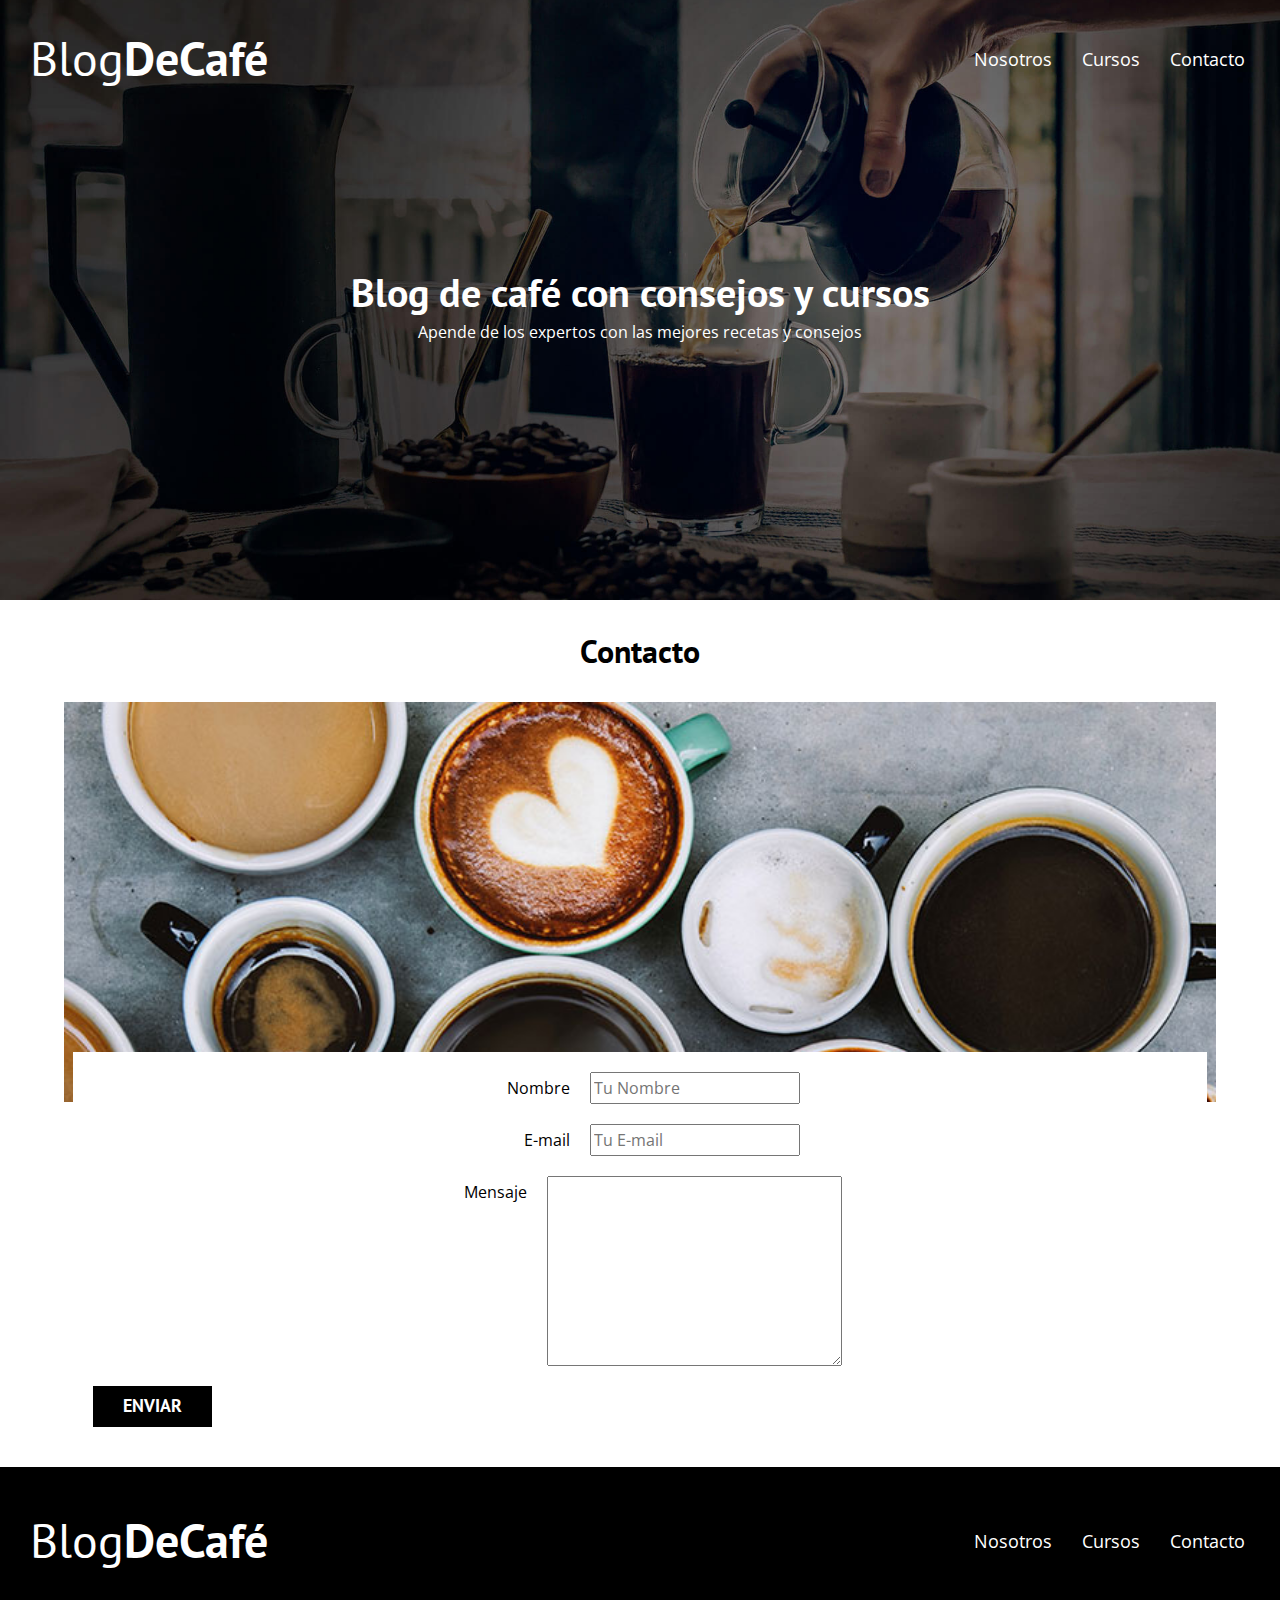
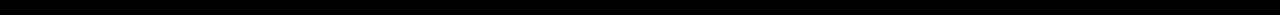
==== contacto.html @ 0ca1a42e "se termino la seccion entrada y esta en proceso el contacto" ====
<!DOCTYPE html>
<html lang="en">
<head>
    <meta charset="UTF-8">
    <meta http-equiv="X-UA-Compatible" content="IE=edge">
    <meta name="viewport" content="width=device-width, initial-scale=1.0">
    <title>Document</title>
    <link rel="stylesheet" href="css/normalize.css">
    <link rel="preconnect" href="https://fonts.googleapis.com">
    <link rel="preconnect" href="https://fonts.gstatic.com" crossorigin>
    <link href="https://fonts.googleapis.com/css2?family=Open+Sans&family=PT+Sans:wght@400;700&display=swap" rel="stylesheet">
    <link rel="stylesheet" href="css/style.css">
</head>
<body>

    <header class="header">

        <div class="contenedor__navegacion">  
            <div class="barra">   
                <a href="index.html" class="logo">
                    <h1 class="logo__nombre no-margin centrar-texto">Blog<span class="logo__bold">DeCafé</span></h1>
                </a>

                <nav class="navegacion">
                    <a class="navegacion_enlace" href="nosotros.html">Nosotros</a>
                    <a class="navegacion_enlace" href="cursos.html">Cursos</a>
                    <a class="navegacion_enlace" href="contacto.html">Contacto</a>
                </nav>
            </div>
        </div>   

        <div class="header__texto">
            <h2 class="no-margin">Blog de café con consejos y cursos</h2>
            <p class="no-margin">Apende de los expertos con las mejores recetas y consejos</p>
        </div>
    </header>

    <div class="contenedor">   
        <h3 class="centrar-texto">Contacto</h3>        
        <div class="imagen__formulario"></div>
    
        <form action="" class="contenedor-formulario">
            <div class="campo">
                <label class="campo__label" for="nombre">Nombre</label>
                <input class="campo_input" type="text" placeholder="Tu Nombre" id="nombre">
            </div>
            
            <div class="campo">
                <label class="campo__label" for="email">E-mail</label>
                <input class="campo_input" type="text" placeholder="Tu E-mail" id="email">
            </div>

            <div class="campo">
                <label class="campo__label" for="mensaje">Mensaje</label>
                <textarea class="campo_input" name="" id="" cols="30" rows="10" id="mensaje"></textarea>
            </div>
            
            <div  >
                <input type="submit" value="Enviar" class="boton boton--primario">
            </div>
            
        </form>
    
    </div>

    <footer class="footer">
        <div class="contenedor__footer">
            <div class="barra">   
                <a href="index.html" class="logo">
                    <h1 class="logo__nombre no-margin centrar-texto">Blog<span class="logo__bold">DeCafé</span></h1>
                </a>

                <nav class="navegacion">
                    <a class="navegacion_enlace" href="nosotros.html">Nosotros</a>
                    <a class="navegacion_enlace" href="cursos.html">Cursos</a>
                    <a class="navegacion_enlace" href="contacto.html">Contacto</a>
                </nav>
            </div>
        </div>
    </footer>
    
</body>
</html>
---- css/style.css ----
:root{
    --fuenteHeading: 'PT Sans', sans-serif;
    --fuenteParrafos: 'Open Sans', sans-serif;

    --primario: #784d3c;
    --blanco: #ffffff;
    --negro: #000000;
    --gris: #e1e1e1;
}

html{
    box-sizing: border-box;
    font-size: 62.5%; 
}

*, *b:before, *after{
    box-sizing: inherit;
}

body{
    font-family: var(--fuenteParrafos);
    font-size: 1.6rem;
    line-height: 2;
}

/* Globales */
.contenedor{
    max-width: 120rem;
    width: 90%;
    margin: 0 auto;
}

a{
    text-decoration: none;
}

h1, h2, h3, h4{
    font-family: var(--fuenteHeading);
    line-height: 1.2;
}
h1{
    font-size: 4.8rem;
}
h2{
    font-size: 4rem;
}
h3{
    font-size: 3.2rem;
}
h4{
    font-size: 2.8rem;
}
img{
    max-width: 100%;
}
/* Utilidades */
.no-margin{
    margin: 0;
}
.no-padding{
    padding: 0;
}
.centrar-texto{
    text-align: center;
}

/* Header */
.header{
    background-image: url(../img/banner.jpg);
    height: 60rem;
    background-size: cover;
    background-repeat: no-repeat;
    background-position: center center;
}

.logo{
    color: var(--blanco);
}

.logo__nombre{
    font-weight: 400;
}

.logo__bold{
    font-weight: 700;
}

.header__texto{
    color: var(--blanco);
    text-align: center;
    margin-top: 5rem;
}

/* Navegacion */
nav.navegacion a{
    color: var(--blanco);
    display: block;
    font-size: 1.8rem;
    text-align: center;
    margin: 0.5rem;
}

/* Blog */

.boton{
    color: var(--blanco);
    display: block;
    text-align: center;
    font-family: var(--fuenteHeading);
    font-size: 1.8rem;
    text-transform: uppercase;
    font-weight: 700;
    border: none;
    margin-bottom: 2rem;
    padding: 1rem 3rem;
}

.boton--primario{
    background-color: var(--negro);
}

.boton--secundario{
    background-color: var(--primario);
}

.entrada{
    border-bottom: 1px solid var(--gris);
    margin-bottom: 2rem;
}

.entrada:last-of-type{
    border: none;
    margin-bottom: 0;
}

.cursos li{
    list-style: none;
}

.cursos__nombre{
    font-weight: bold;
    font-size: 2rem;
}

.lista-cursos{
    margin-top: 1rem;
    border-bottom: 1px solid var(--gris);
    margin-bottom: 2rem;
}

.lista-cursos:last-of-type{
    border: none;
    margin-bottom: 0;
    
}
li.lista-cursos p{
    font-family: var(--fuenteHeading);
}

/* footer */

.footer{
    background-color: var(--negro);
    padding: 1.5rem 0;
}

/* nosotros */

.contenedor-general-nosotros{
    padding-bottom: 2rem;
}

/* cursos */

.curso{
    padding: 3rem 0;
    border-bottom: 1px solid var(--gris);
}

.curso:last-of-type{
    border: none;
}

/* contacto */

/* lo ponemos como background */
.imagen__formulario{
    background-image: url(../img/nosotros.jpg);
    height: 40rem;
    background-repeat: no-repeat;
    background-size: cover;
}

.contenedor-formulario{
    background-color: var(--blanco);
    width: 95%;
    margin: -5rem auto 0 auto;
    padding: 2rem;
}

.campo{
    display: flex;
    justify-content: center;
    margin-bottom: 2rem;
}

.campo__label{
    flex: 0 0 9rem;
    text-align: right;
    padding-right: 2rem
}

.campo__input{
    flex: 1;
    border: 1px solid var(--gris);
}

@media only screen and (min-width: 768px){
    .barra{
        display: flex;
        justify-content: space-between;
        align-items: center;
        padding: 3rem;
    }

    .navegacion{
        display: flex;
        gap: 2rem;
    }

    .header__texto{
        margin-top: 15rem;
    }
    
    /* BLOG */
    .contenedor-principal{
        display: grid;
        grid-template-columns: 2fr 1fr;
        column-gap: 4rem;
    }

    .boton{
        display:inline-block;
    }

    /* nosotros */

    .contenedor-nosotros{
        display: grid;
        grid-template-columns: repeat(2, 1fr);
        gap: 2rem;
    }

    .curso{
        display: grid;
        grid-template-columns: 0.3fr 0.8fr;
        gap: 2rem;
    }

}
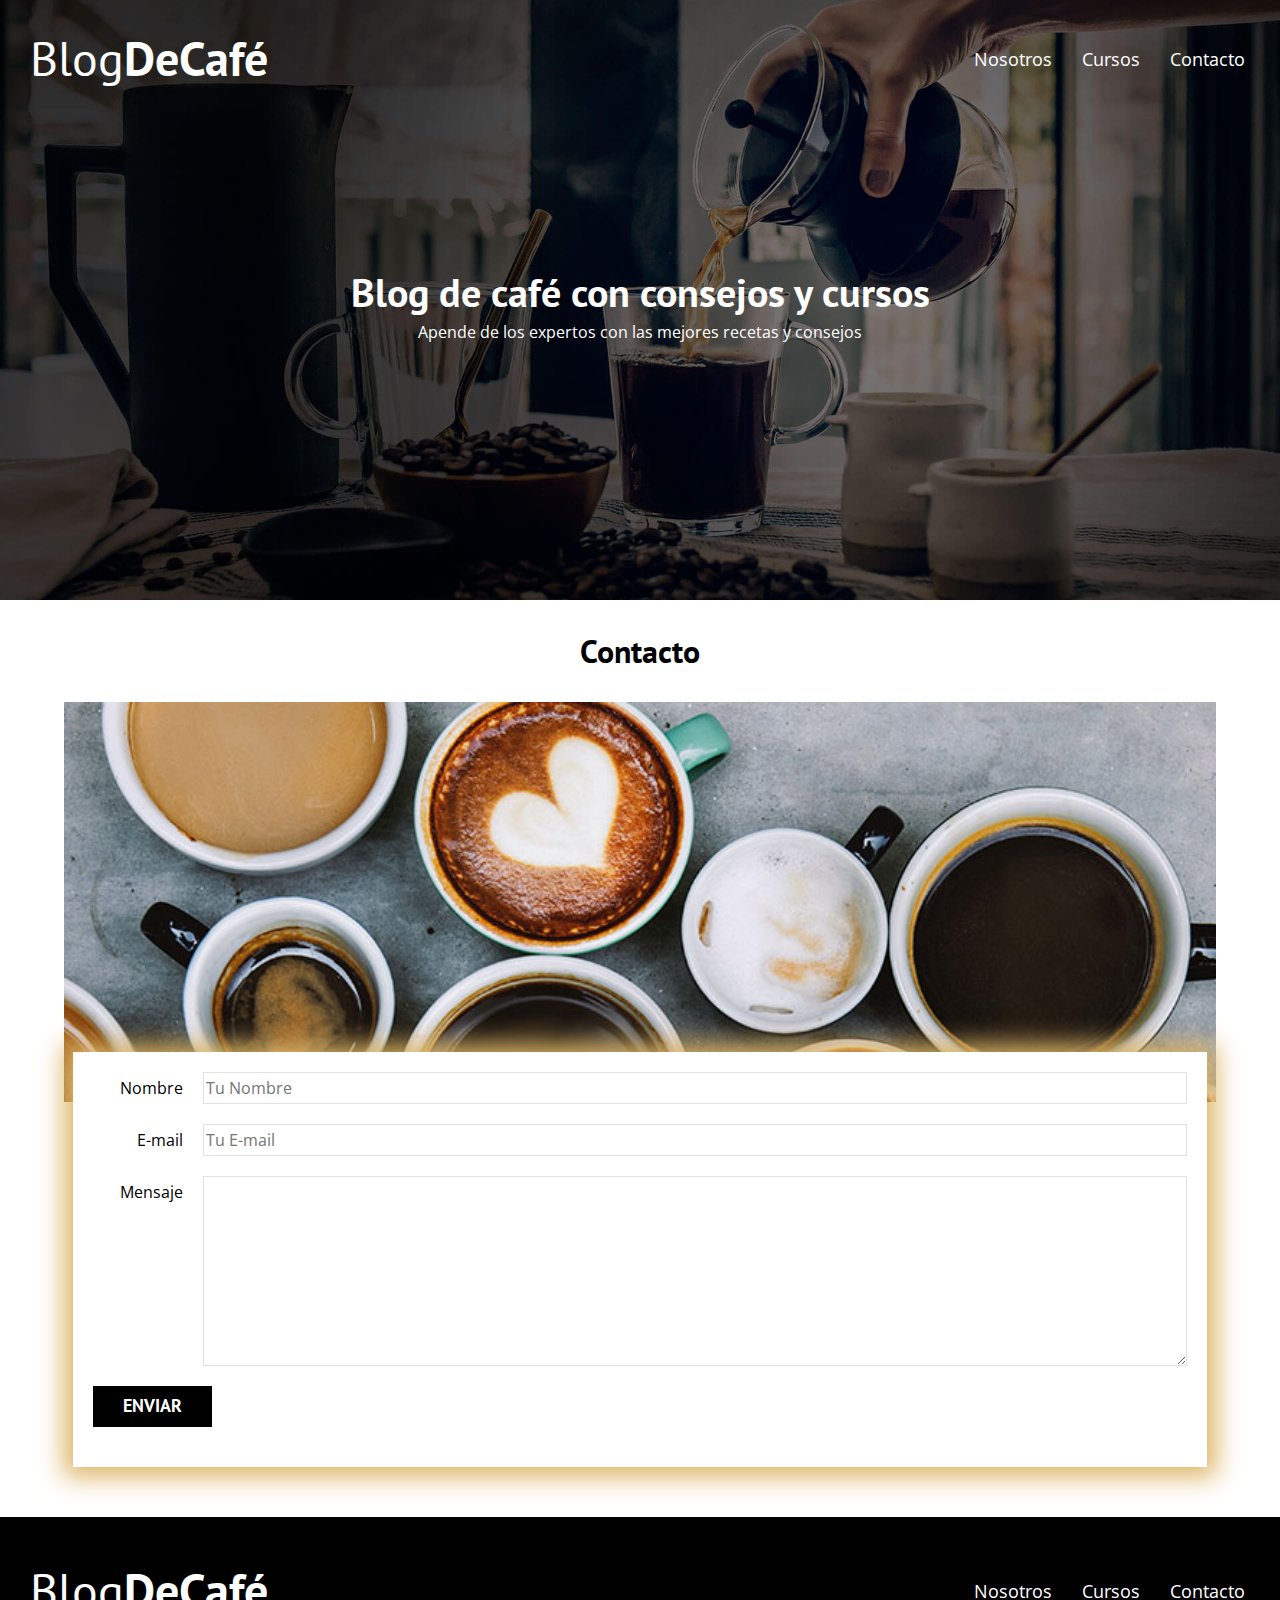
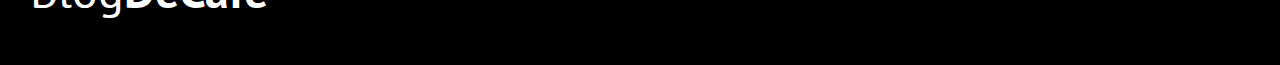
==== commit 5c9325f8: "se termino formulario de contacto" ====
--- a/contacto.html
+++ b/contacto.html
@@ -42,17 +42,17 @@
         <form action="" class="contenedor-formulario">
             <div class="campo">
                 <label class="campo__label" for="nombre">Nombre</label>
-                <input class="campo_input" type="text" placeholder="Tu Nombre" id="nombre">
+                <input class="campo__input" type="text" placeholder="Tu Nombre" id="nombre">
             </div>
             
             <div class="campo">
                 <label class="campo__label" for="email">E-mail</label>
-                <input class="campo_input" type="text" placeholder="Tu E-mail" id="email">
+                <input class="campo__input" type="text" placeholder="Tu E-mail" id="email">
             </div>
 
             <div class="campo">
                 <label class="campo__label" for="mensaje">Mensaje</label>
-                <textarea class="campo_input" name="" id="" cols="30" rows="10" id="mensaje"></textarea>
+                <textarea class="campo__input campo__field--textarea" name="" id="" cols="30" rows="10" id="mensaje"></textarea>
             </div>
             
             <div  >
--- a/css/style.css
+++ b/css/style.css
@@ -194,9 +194,12 @@
 .contenedor-formulario{
     background-color: var(--blanco);
     width: 95%;
-    margin: -5rem auto 0 auto;
+    margin: -5rem auto 5rem auto;
     padding: 2rem;
-}
+    -webkit-box-shadow: 0px 1px 24px 9px rgba(222,181,101,1);
+    -moz-box-shadow: 0px 1px 24px 9px rgba(222,181,101,1);
+    box-shadow: 0px 1px 24px 9px rgba(222,181,101,1);
+}   
 
 .campo{
     display: flex;
@@ -205,14 +208,20 @@
 }
 
 .campo__label{
-    flex: 0 0 9rem;
+    /* le decimos q no tiene factor de crecimiento */
+    flex: 0 0 9rem; 
     text-align: right;
     padding-right: 2rem
 }
 
 .campo__input{
+    /* todo el espacio que quede disponible lo va a ocupar el input con flex 1 */
     flex: 1;
     border: 1px solid var(--gris);
+}
+
+.boton:hover{
+    cursor: pointer;
 }
 
 @media only screen and (min-width: 768px){
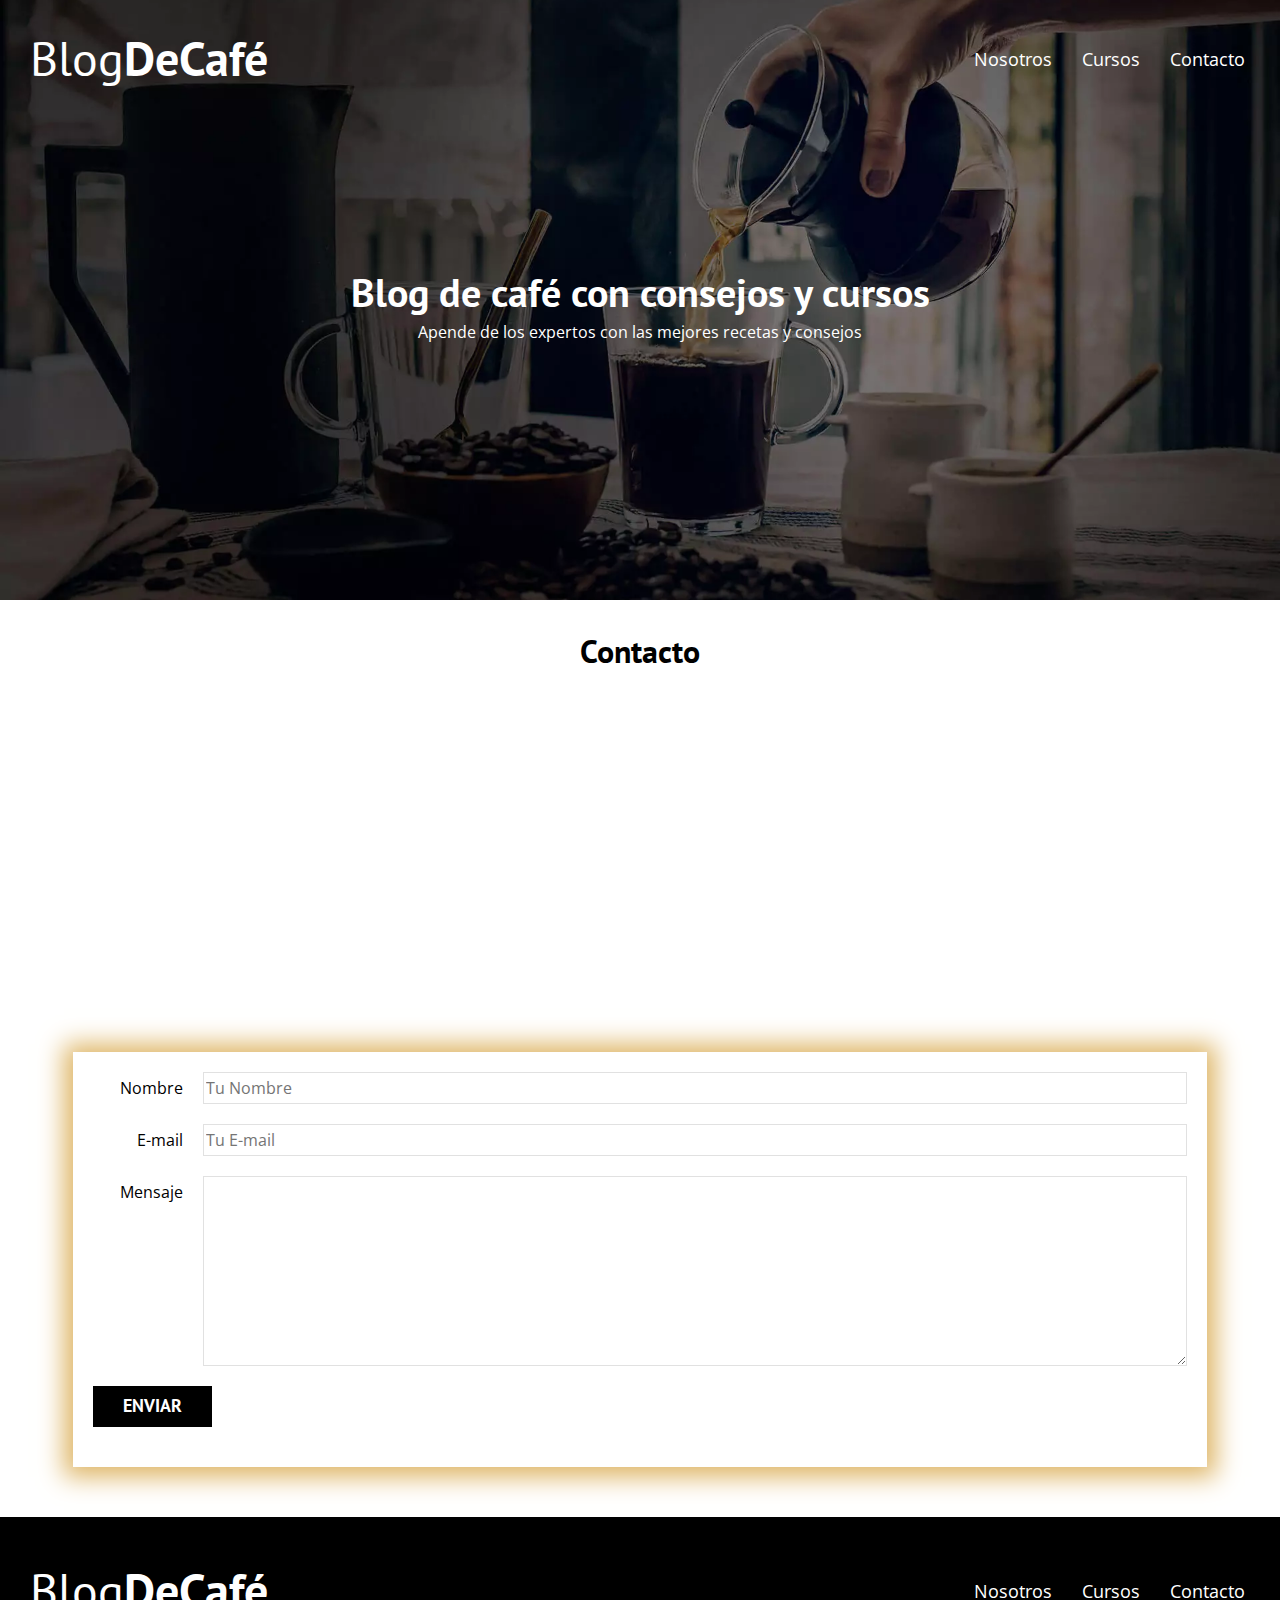
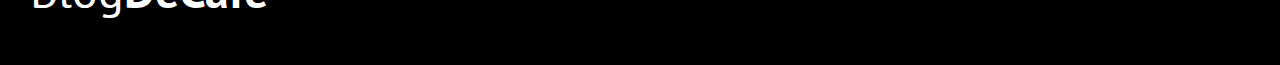
==== commit 8207ebe8: "ultimo cambio" ====
--- a/contacto.html
+++ b/contacto.html
@@ -5,11 +5,19 @@
     <meta http-equiv="X-UA-Compatible" content="IE=edge">
     <meta name="viewport" content="width=device-width, initial-scale=1.0">
     <title>Document</title>
-    <link rel="stylesheet" href="css/normalize.css">
     <link rel="preconnect" href="https://fonts.googleapis.com">
     <link rel="preconnect" href="https://fonts.gstatic.com" crossorigin>
+
+    <!-- preload (es para lo q necesito que se cargue si o si de la manera mas rapida posible)-->
+    <link rel="preload" href="css/normalize.css" as="style">
+    <link rel="stylesheet" href="css/normalize.css">
+
+    <link rel="preload" href="css/style.css" as="style">
+    <link rel="stylesheet" href="css/style.css">
+
+    <link rel="preload" href="https://fonts.googleapis.com/css2?family=Open+Sans&family=PT+Sans:wght@400;700&display=swap" crossorigin="crossorigin" as="font" >
     <link href="https://fonts.googleapis.com/css2?family=Open+Sans&family=PT+Sans:wght@400;700&display=swap" rel="stylesheet">
-    <link rel="stylesheet" href="css/style.css">
+
 </head>
 <body>
 
@@ -79,5 +87,6 @@
         </div>
     </footer>
     
+    <script src="js/modernizr.js"></script>
 </body>
 </html>--- a/css/style.css
+++ b/css/style.css
@@ -65,8 +65,16 @@
 }
 
 /* Header */
+
+/* parte en la que utilizamos el modernizr */
+.webp .header{
+    background-image: url(../img/banner.webp);
+}
+.no-webp .header{
+    background-image: url(../img/banner.jpg);
+}
+
 .header{
-    background-image: url(../img/banner.jpg);
     height: 60rem;
     background-size: cover;
     background-repeat: no-repeat;
@@ -183,9 +191,16 @@
 
 /* contacto */
 
+.webp .imagen__formulario{
+    background-image: url(../img/nosotros.webp);
+}
+
+.no-webp .imagen__formulario{
+    background-image: url(../img/nosotros.jpg);
+}
+
 /* lo ponemos como background */
 .imagen__formulario{
-    background-image: url(../img/nosotros.jpg);
     height: 40rem;
     background-repeat: no-repeat;
     background-size: cover;
--- a/css/style.css
+++ b/css/style.css
@@ -65,8 +65,16 @@
 }
 
 /* Header */
+
+/* parte en la que utilizamos el modernizr */
+.webp .header{
+    background-image: url(../img/banner.webp);
+}
+.no-webp .header{
+    background-image: url(../img/banner.jpg);
+}
+
 .header{
-    background-image: url(../img/banner.jpg);
     height: 60rem;
     background-size: cover;
     background-repeat: no-repeat;
@@ -183,9 +191,16 @@
 
 /* contacto */
 
+.webp .imagen__formulario{
+    background-image: url(../img/nosotros.webp);
+}
+
+.no-webp .imagen__formulario{
+    background-image: url(../img/nosotros.jpg);
+}
+
 /* lo ponemos como background */
 .imagen__formulario{
-    background-image: url(../img/nosotros.jpg);
     height: 40rem;
     background-repeat: no-repeat;
     background-size: cover;
